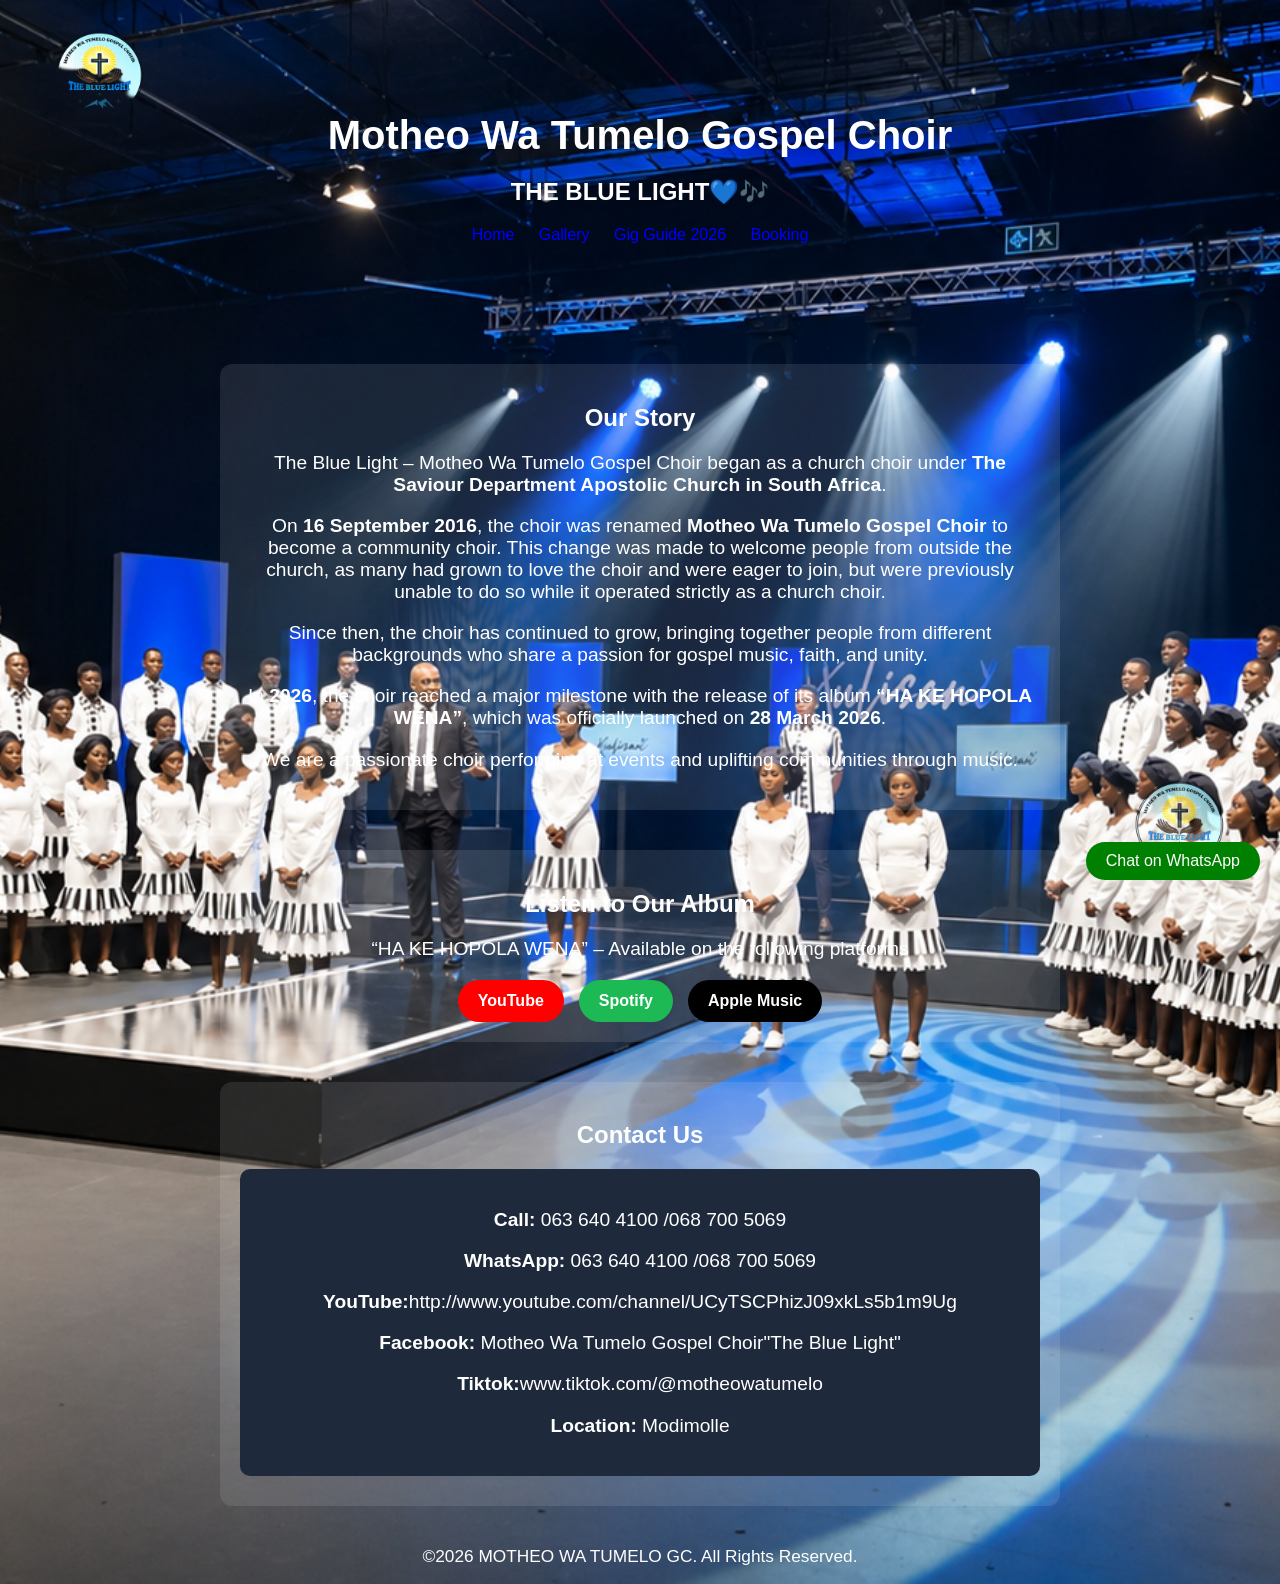
==== index.html @ e7259642 "Update index.html" ====
<!DOCTYPE html>
<html lang="en">
<head>
<meta charset="UTF-8">
<meta name="viewport" content="width=device-width, initial-scale=1.0">
      <meta name="google-site-verification" content="_q5lcC1KCDZwu8siCbTtjM_qPdsYWHhWWLYxPOqnLzg"/>
<title>Motheo Wa Tumelo Gospel Choir</title>
<link rel="stylesheet" href="styles.css">
<script src="script.js" defer></script>

<!-- Top-left logo -->
<img src="T.logo.png" alt="Motheo Logo" class="logo-top">

<!-- Bottom-right logo -->
<img src="T.logo.png" alt="Motheo Logo" class="logo-bottom">

<style>
body {font-family: Arial; margin:0; background:#0f172a; color:white;}
nav a {color:blue; margin:10px; text-decoration:none;}
.hero {text-align:center; padding:80px 20px;}
.section {padding:40px;}
.card {background:#1e293b; padding:20px; margin:10px 0; border-radius:10px;}
button {padding:10px 20px; margin:10px; border:none; background:gold; cursor:pointer;}
input, textarea, select {width:100%; padding:10px; margin:10px 0;}
.gallery img {width:200px; margin:10px; border-radius:10px;}
.hidden {display:none;}

body {
      margin: 0;
      font-family: Arial, sans-serif;
      background: url('BackG1.png') no-repeat center center/cover;
      color: white;
      text-align: center;
    }

    .overlay {
      background: rgba(0, 0, 0, 0.6);
      min-height: 100vh;
      padding: 40px 20px;
    }

/* Top-left logo */
.logo-top {
  position: fixed;
  top: 25px;
  left: 25px;
  width: 150px;  /* adjust size */
  z-index: 1000;
}

/* Bottom-right logo */
.logo-bottom {
  position: fixed;
  bottom: 25px;
  right: 25px;
  width: 150px;  /* adjust size */
  z-index: 1000;
  opacity: 0.8; /* optional, slightly transparent */
}

    h1 {
      font-size: 2.5em;
      margin-bottom: 10px;
    }

    p {
      font-size: 1.2em;
    }

/* Container */
.package-buttons {
  display: flex;
  justify-content: center;
  gap: 12px;
  flex-wrap: wrap;
  margin-bottom: 20px;
}

/* Buttons */
.package-buttons button {
  background: #f4f4f4;
  border: 2px solid #0077cc;
  color: #0077cc;
  padding: 12px 20px;
  border-radius: 8px;
  font-size: 16px;
  font-weight: bold;
  cursor: pointer;
  transition: all 0.3s ease;
}

.package-buttons button:hover {
  background: #0077cc;
  color: white;
}

.package-buttons button.active {
  background: #0077cc;
  color: white;
  box-shadow: 0 4px 6px rgba(0,0,0,0.2);
}

/* Info box */
.package-info {
  
  max-width: 600px;
  margin: auto;
  padding: 20px;
  border: 2px solid #ddd;
  border-radius: 10px;
  box-shadow: 0 4px 8px rgba(0,0,0,0.1);
  color: #000; /* Black text */
}
.package-info h3 {
  margin-top: 0;
  font-weight: bold;
}

.package-info ul li {
  padding-left: 20px;
  margin-bottom: 6px;
}

.extra-btn {
    padding:15px 25px;
    border:none;
    border-radius:8px;
    background:#28a745; /* Green theme */
    color:#fff;
color: white;
    font-size:1rem;
    cursor:pointer;
    transition:0.3s;
    font-weight:bold;
  }
  .extra-btn:hover {
    background:#1e7e34;
  }
 
    .section {
      margin: 40px auto;
      max-width: 800px;
      background: rgba(255, 255, 255, 0.1);
      padding: 20px;
      border-radius: 12px;
    }

    .price-list {
      display: grid;
      grid-template-columns: repeat(auto-fit, minmax(150px, 1fr));
      gap: 15px;
      margin-top: 20px;
    }

    .price-item {
      background: rgba(255, 255, 255, 0.2);
      padding: 15px;
      border-radius: 8px;
      font-size: 1.1em;
      font-weight: bold;
    }

    form {
      display: flex;
      flex-direction: column;
      gap: 15px;
      margin-top: 20px;
    }

    input, textarea, select, button {
      padding: 12px;
      border: none;
      border-radius: 8px;
      font-size: 1em;
    }

    input, textarea, select {
      width: 100%;
    }

    button {
      background: #ff4081;
      color: white;
      font-weight: bold;
      cursor: pointer;
      transition: background 0.3s;
    }

.platforms {
    display: flex;
    justify-content: center;
    gap: 15px;
    flex-wrap: wrap;
    margin-top: 20px;
}

.platform-btn {
    padding: 12px 20px;
    color: white;
    text-decoration: none;
    border-radius: 30px;
    font-weight: bold;
    transition: 0.3s;
}

/* PLATFORM COLORS */
.youtube { background: #FF0000; }
.spotify { background: #1DB954; }
.apple { background: #000000; }

/* HOVER EFFECT */
.platform-btn:hover {
    transform: scale(1.05);
    box-shadow: 0 0 15px rgba(96,165,250,0.7);
}
    button:hover {
      background: #e73370;
    }

    footer {
      margin-top: 40px;
      font-size: 0.9em;
    }

</style>
</head>

<body>

<header>

<!-- HOME -->
<section class="hero" id="home">
<h1>Motheo Wa Tumelo Gospel Choir</h1>
<h2><b>THE BLUE LIGHT💙🎶</b></h2>

<nav>
<a href="index.html">Home</a>
<a href="gallery.html">Gallery</a>
<a href="events.html">Gig Guide 2026</a>
<a href="booking.html">Booking</a>

</nav>
</header>

<!-- ABOUT -->

<section id="about" class="section">
    <div class="container">

        <h2>Our Story</h2>

        <p>
            The Blue Light – Motheo Wa Tumelo Gospel Choir began as a church choir under 
            <strong>The Saviour Department Apostolic Church in South Africa</strong>.
        </p>

        <p>
            On <strong>16 September 2016</strong>, the choir was renamed 
            <strong>Motheo Wa Tumelo Gospel Choir</strong> to become a community choir. 
            This change was made to welcome people from outside the church, as many had 
            grown to love the choir and were eager to join, but were previously unable 
            to do so while it operated strictly as a church choir.
        </p>

        <p>
            Since then, the choir has continued to grow, bringing together people from 
            different backgrounds who share a passion for gospel music, faith, and unity.
        </p>

        <p>
            In <strong>2026</strong>, the choir reached a major milestone with the release 
            of its album <strong>“HA KE HOPOLA WENA”</strong>, which was officially launched 
            on <strong>28 March 2026</strong>.
        </p>

<p>We are a passionate choir performing at events and uplifting communities through music.</p>
</div>
</section>

<!-- ALBUM LINKS SECTION -->
<section id="album-links" class="section grey">
    <div class="container center">
        <h2>Listen to Our Album</h2>
        <p>“HA KE HOPOLA WENA” – Available on the following platforms</p>

        <div class="platforms">
            <a href="https://music.youtube.com/channel/UCyTSCPhizJ09xkLs5b1m9Ug" target="_blank" class="platform-btn youtube">YouTube</a>
         <a href="https://open.spotify.com/album/4FEUPLEjS4V08LI8aCMZoB?si=MfOp1G9NTGK1kPaSyMbjFQ&nd=1&dlsi=172fa4e55b9c4588 " target="_blank" class="platform-btn spotify">Spotify</a>
            <a href="https://music.apple.com/za/album/ha-ke-hopola-wena/1887728342" target="_blank" class="platform-btn apple">Apple Music</a>
    </div>
</section>

<!-- CONTACT -->
<section class="section" id="contact">
<h2>Contact Us</h2>
<div class="card">
<p><b>Call:</b> 063 640 4100 /068 700 5069 </p>
<p><b>WhatsApp:</b> 063 640 4100 /068 700 5069 </p>
<p><b>YouTube:</b>http://www.youtube.com/channel/UCyTSCPhizJ09xkLs5b1m9Ug </p>
<p><b>Facebook:</b> Motheo Wa Tumelo Gospel Choir"The Blue Light"</p>
<p><b>Tiktok:</b>www.tiktok.com/@motheowatumelo</p>
<p><b>Location:</b> Modimolle</p>
</div>
</section>

<footer>
<p>&copy;2026 MOTHEO WA TUMELO GC. All Rights Reserved.</p>
</footer>

<a href="https://wa.me/27687005069" target="_blank"
   style="position:fixed; bottom:20px; right:20px; background:green; color:white; padding:10px 20px; border-radius:50px; text-decoration:none; z-index:1000;">
   Chat on WhatsApp
</a>

<script>
function scrollToSection(id){
 document.getElementById(id).scrollIntoView();
}

function submitBooking(e){
 e.preventDefault();
 alert("Booking saved (connect to database next)");
}

function buyTicket(){
 alert("Ticket system coming soon");
}


let currentSlide = 0;

function moveSlide(direction) {
  const slides = document.getElementById('slides');
  const slideWidth = document.querySelector('.slider-container').offsetWidth;
  const totalSlides = slides.children.length;

  currentSlide += direction;
  if (currentSlide < 0) currentSlide = totalSlides - 1;
  if (currentSlide >= totalSlides) currentSlide = 0;

  slides.style.transform = `translateX(-${currentSlide * slideWidth}px)`;
}

window.addEventListener("DOMContentLoaded", function () {
    alert("Welcome to Motheo Wa Tumelo GC (THE BLUE LIGHT)!");

    const rows = document.querySelectorAll("tbody tr");
    rows.forEach(row => {
        row.addEventListener("mouseenter", () => {
            row.style.backgroundColor = "#ffeaa7";
        });
        row.addEventListener("mouseleave", () => {
            row.style.backgroundColor = "";
        });
    });
});

</script>

</body>
</html>
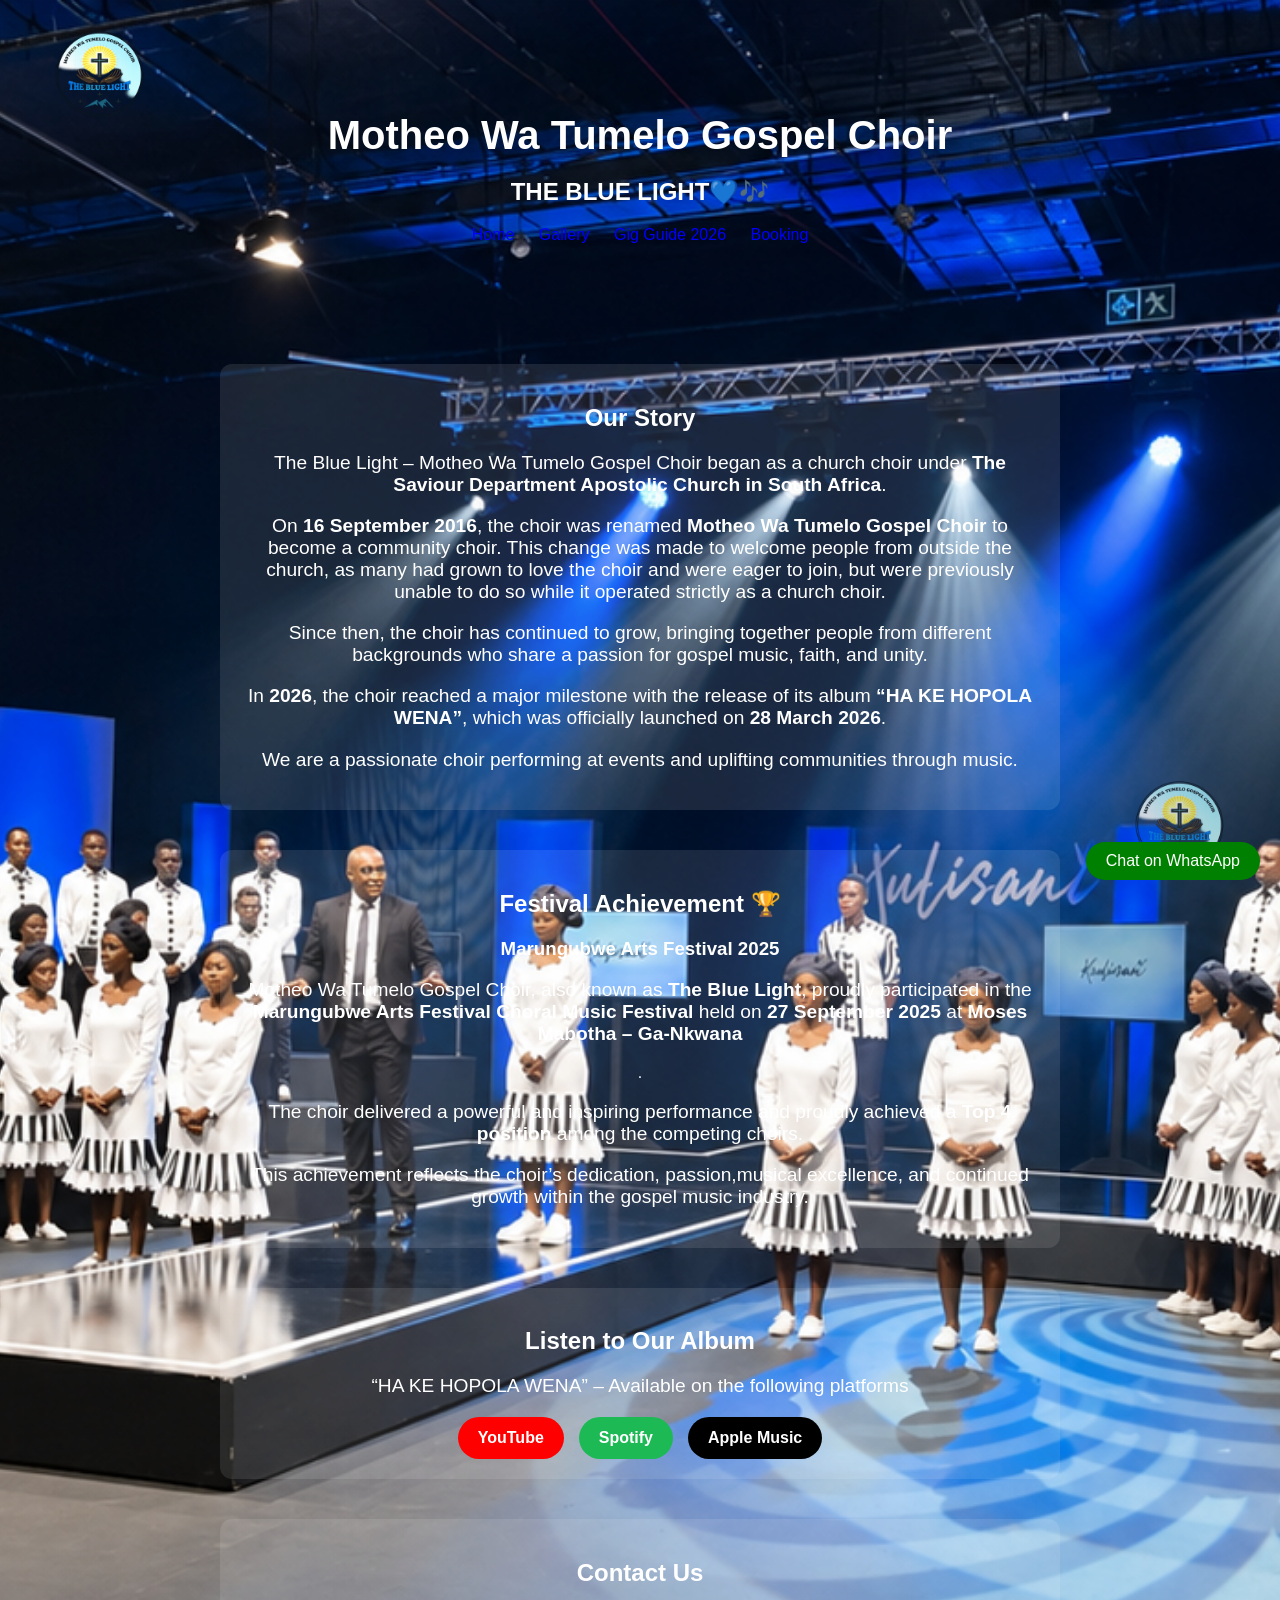
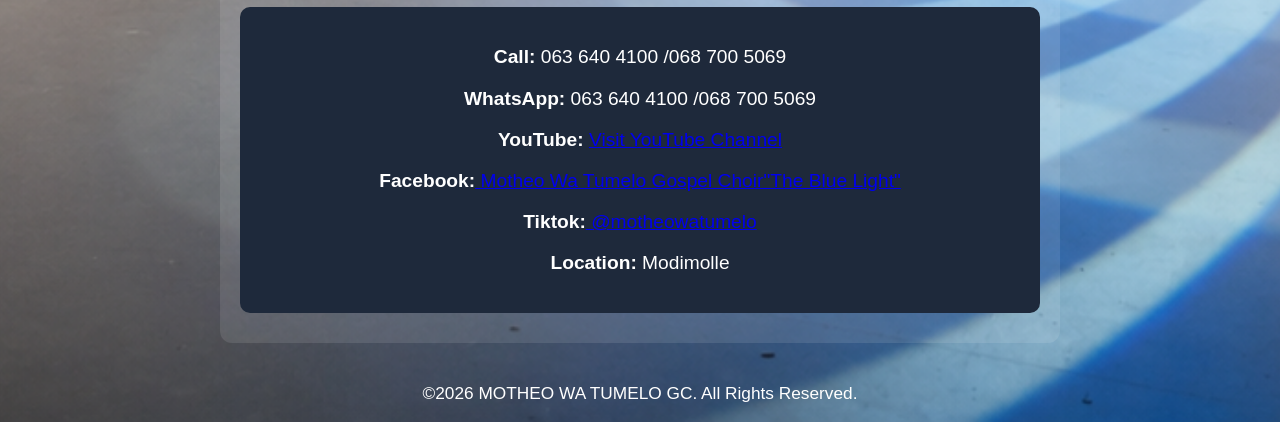
==== commit 0b307c4d: "Add files via upload" ====
--- a/index.html
+++ b/index.html
@@ -3,7 +3,6 @@
 <head>
 <meta charset="UTF-8">
 <meta name="viewport" content="width=device-width, initial-scale=1.0">
-      <meta name="google-site-verification" content="_q5lcC1KCDZwu8siCbTtjM_qPdsYWHhWWLYxPOqnLzg"/>
 <title>Motheo Wa Tumelo Gospel Choir</title>
 <link rel="stylesheet" href="styles.css">
 <script src="script.js" defer></script>
@@ -278,6 +277,24 @@
 </div>
 </section>
 
+<section class="section achievement-section">
+    <div class="container">
+        <h2>Festival Achievement 🏆</h2>
+            <div class="achievement-text">
+
+  <h3>Marungubwe Arts Festival 2025</h3>
+
+ <p>Motheo Wa Tumelo Gospel Choir, also known as <strong>The Blue Light</strong>, proudly participated in the <strong>Marungubwe Arts Festival Choral Music Festival</strong> held on <strong>27 September 2025</strong> at <strong>Moses Mabotha – Ga-Nkwana</strong></p>.
+
+<p>The choir delivered a powerful and inspiring performance and proudly achieved a <strong>Top 4 position</strong> among the competing choirs.</p>
+
+<p>This achievement reflects the choir’s dedication, passion,musical excellence, and continued growth within the gospel music industry.</p>
+
+            </div>
+        </div>
+    </div>
+</section>
+
 <!-- ALBUM LINKS SECTION -->
 <section id="album-links" class="section grey">
     <div class="container center">
@@ -297,9 +314,14 @@
 <div class="card">
 <p><b>Call:</b> 063 640 4100 /068 700 5069 </p>
 <p><b>WhatsApp:</b> 063 640 4100 /068 700 5069 </p>
-<p><b>YouTube:</b>http://www.youtube.com/channel/UCyTSCPhizJ09xkLs5b1m9Ug </p>
-<p><b>Facebook:</b> Motheo Wa Tumelo Gospel Choir"The Blue Light"</p>
-<p><b>Tiktok:</b>www.tiktok.com/@motheowatumelo</p>
+<p><b>YouTube:</b>
+<a href=https://www.youtube.com/channel/UCyTSCPhizJ09xkLs5b1m9Ug" target="_blank">
+    Visit YouTube Channel
+  </a></p>
+<p><b>Facebook:</b><a href="https://www.facebook.com/share/g/18CmCpBDgN/?mibextid=wwXIfr" target="_blank"> Motheo Wa Tumelo Gospel Choir"The Blue Light" </a></p>
+<p><b>Tiktok:</b><a href="https://www.tiktok.com/@motheowatumelo" target="_blank">
+    @motheowatumelo
+  </a></p>
 <p><b>Location:</b> Modimolle</p>
 </div>
 </section>
